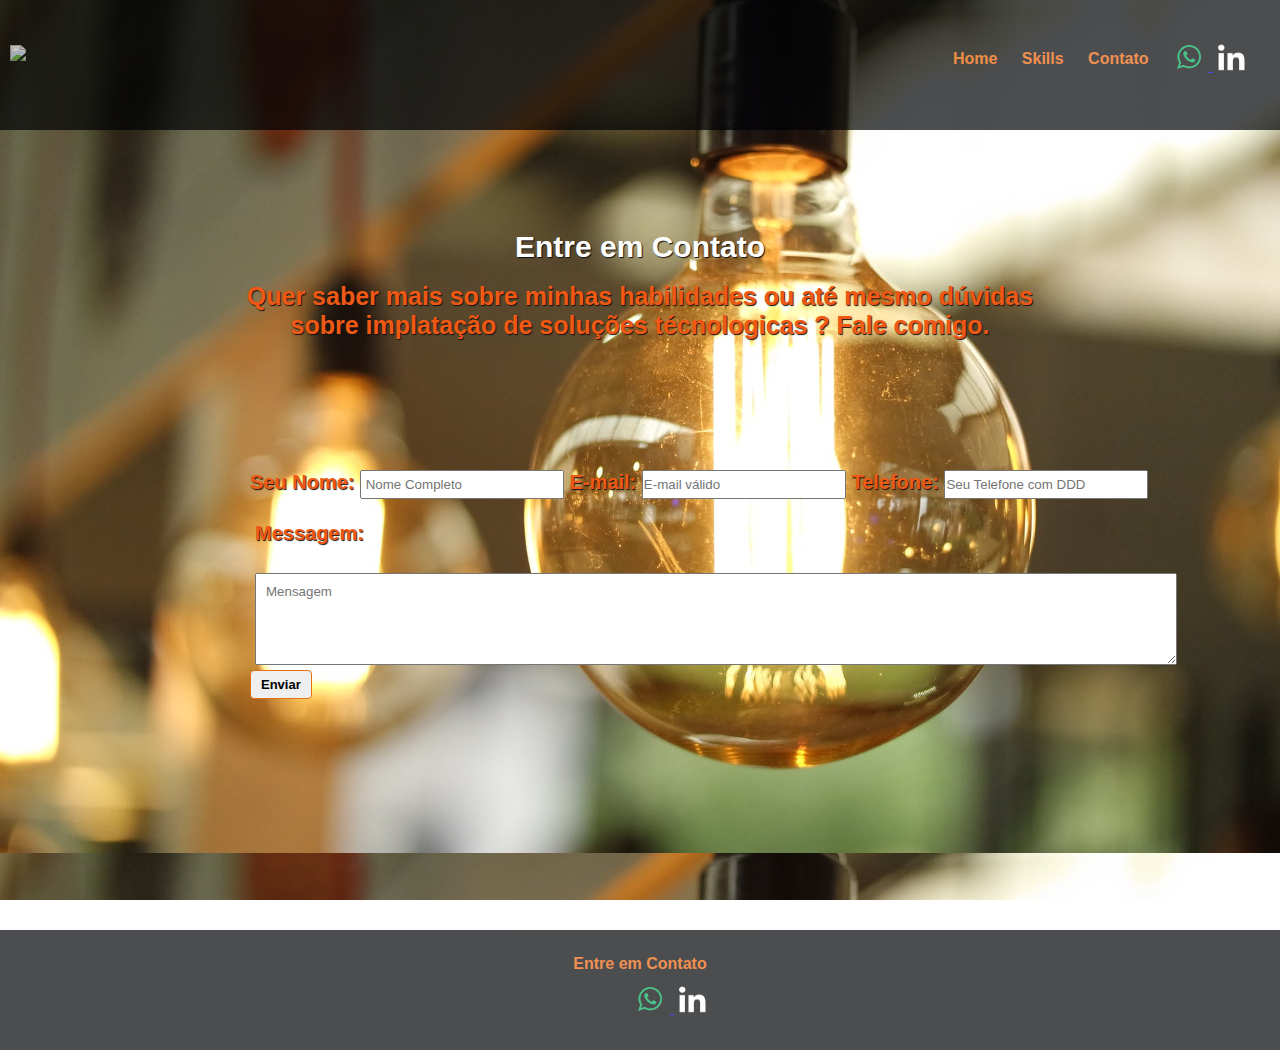
==== contato.html @ a6164b3d "Add files via upload" ====
<!DOCTYPE html>
<html lang="pt-BR">
<head>
    <link rel = "stylesheet" type = "text/css" href = "contato.css">
    <meta charset="UTF-8">
    <meta name="viewport" content="width=device-width, initial-scale=1.0">
    
    <title>C.S | Contato</title>
</head>
<body>
    <header>
        <div class = "container">   

            <div id = "logo">         

                <img src = "cs.png" width="50px">
            
            </div>  

             <p id ="logotp">
            
            <a id = "whats" href = "https://api.whatsapp.com/send?phone=5511976769337&text=Entre%20em%20contato%20para%20maiores%20informa%C3%A7%C3%B5es%20!" target="_blank">
                <img src ="wttbranc.png" width="40px">
            </a>

            <a href = "https://www.linkedin.com/in/cibelesantoscs/" target="_blank">
                
                <img src = "inbranc.png" width="37px">
           
            </a>

            <div id = "menu">

                <a href = "index.html">Home</a>

                <a href = "skills.html">Skills</a>

                <a href = "contato.html">Contato</a>
            
            </div> 
           
            </p>            

        </div>
    </header>

    <div id = "principal">
        <div class = "container">

            <p id = "tit">Entre em Contato</p>

            <br>

            <p id = "text">Quer saber mais sobre minhas habilidades ou até mesmo dúvidas <br>
            sobre implatação de soluções técnologicas ? Fale comigo.    

            </p>

            <div id = "area">

                <form id = "formulario" autocomplete="off"  action="https://formspree.io/xwkrjqqg"  method="POST"
        >           
                    <label>Seu Nome:
                    
                        <input class ="caixa" type="text" name="nome" placeholder=" Nome Completo">
                
                    </label>
                
                    <label>E-mail:
                        
                        <input class ="caixa" type ="email" name="_replyto" placeholder="E-mail válido">
                        
                    </label>
                    
                    <label>Telefone:
                    
                        <input class ="caixa" type = "number" name = "telefone" placeholder="Seu Telefone com DDD">
                        
                    </label>
                    
                    <br>
                
                    <label>
                    
                    <br>
                    
                    <p id = "msg"> Messagem:</p>
                    
                    <br>
                    
                    <textarea name="message" placeholder="Mensagem"></textarea>
                    
                    </label>
                    
                    <input id = "bt" type="submit" value="Enviar">
                
                </form>

            </div>

        </div>

    </div>


    <footer>
        <p id = "cont">Entre em Contato</p>
        
           <p>
              <a id = "wlb" href = "https://api.whatsapp.com/send?phone=5511976769337&text=Entre%20em%20contato%20para%20maiores%20informa%C3%A7%C3%B5es%20!" target="_blank">
                   
                    <img src ="wttbranc.png" width="40px">
               </a>

               <a href = "https://www.linkedin.com/in/cibelesantoscs/" target="_blank">
                
                    <img src = "inbranc.png" width="37px">
              
                </a>

            </p>  
    </footer>
</body>
</html>
---- contato.css ----
body{
    background-image: url("ideia2.jpeg");
    background-size: 100%;
    background-attachment: fixed;
    height: 100%;
    width: 100%;
    
    
}

*{
    margin: 0;
    padding: 0;
    min-height: 100%;
    position: relative;
    font-family: Arial, Helvetica, sans-serif;
}

header{
    clear: both;
    background: rgb(0, 2, 5)000;  /* fallback for old browsers */
    filter: alpha(opacity=100);
    opacity: 0.7;
    -moz-opacity:0.5;
    height: 90px;
    padding: 20px;
}
footer{
    clear: both;
    background: rgb(0, 2, 5)000;  /* fallback for old browsers */
    filter: alpha(opacity=100);
    opacity: 0.7;
    -moz-opacity:0.5;
    height: 20px;
    padding: 50px;
   
    
}

textarea{
    width: 900px;
    height: 70px;
    padding: 10px;
    margin-left: 5px;
    margin-top: 5px;
}

#principal{
    
    clear: both;
    background-size: 100%;
    min-height: 600px;
    padding: 100px;
}

#logo{
    clear: both;
    padding: 50px;
    margin-top: -100px;
}

#menu{
    float: right;
    margin-top: 30px;

}

#menu a{
    padding: 52px 10px;
    text-decoration: none;
    color: #eb6308;
    font-family: Arial, Helvetica, sans-serif;
    font-weight: bolder ;
    
}

#logotp{
    float: right;
    padding: 23px 10px;
}
#wlb{
    
    margin-left: 580px;
    
}

#logo{
    clear: both;
    float: left;
    margin-left: -60px;
    margin-top: -25px;
}

#nome{
    text-align: center;
}
#area{
    margin-left: 150px;
    font-size: 20px;
    margin-top: 130px;
    font-family: Arial, Helvetica, sans-serif;
    font-weight: bolder ;
    color: #f05914;
    text-shadow: 1px 1px 1px #111111;
}

#msg{
    margin-left: 5px;
}
  
#tit{
    text-align: center;
    color: #ffffff;
    font-family: Arial, Helvetica, sans-serif;
    font-weight: bolder ;
    font-size: 30px;
    text-shadow: 1px 1px 1px #111111;
}

#text{
    text-align: center;
    color: #f05914;
    font-family: Arial, Helvetica, sans-serif;
    font-weight: bolder ;
    font-size: 25px;
    text-shadow: 1px 1px 1px #111111;
}

#bt{
    border:1px solid #e27114;
    border-radius:4px;
    display:inline-block;
    cursor:pointer;
    font-family: Arial, Helvetica, sans-serif;;
    font-weight:bold;
    font-size:13px;
    padding:6px 10px;
    text-decoration:none;
}

#cont{
    text-align: center;
    font-family: Arial, Helvetica, sans-serif;
    font-weight: bolder;
    color: #eb6308;
    padding: 10px;
    text-align: center;
    margin-top: -35px;
}

.caixa{
    width: 200px;
    height: 25px;
}
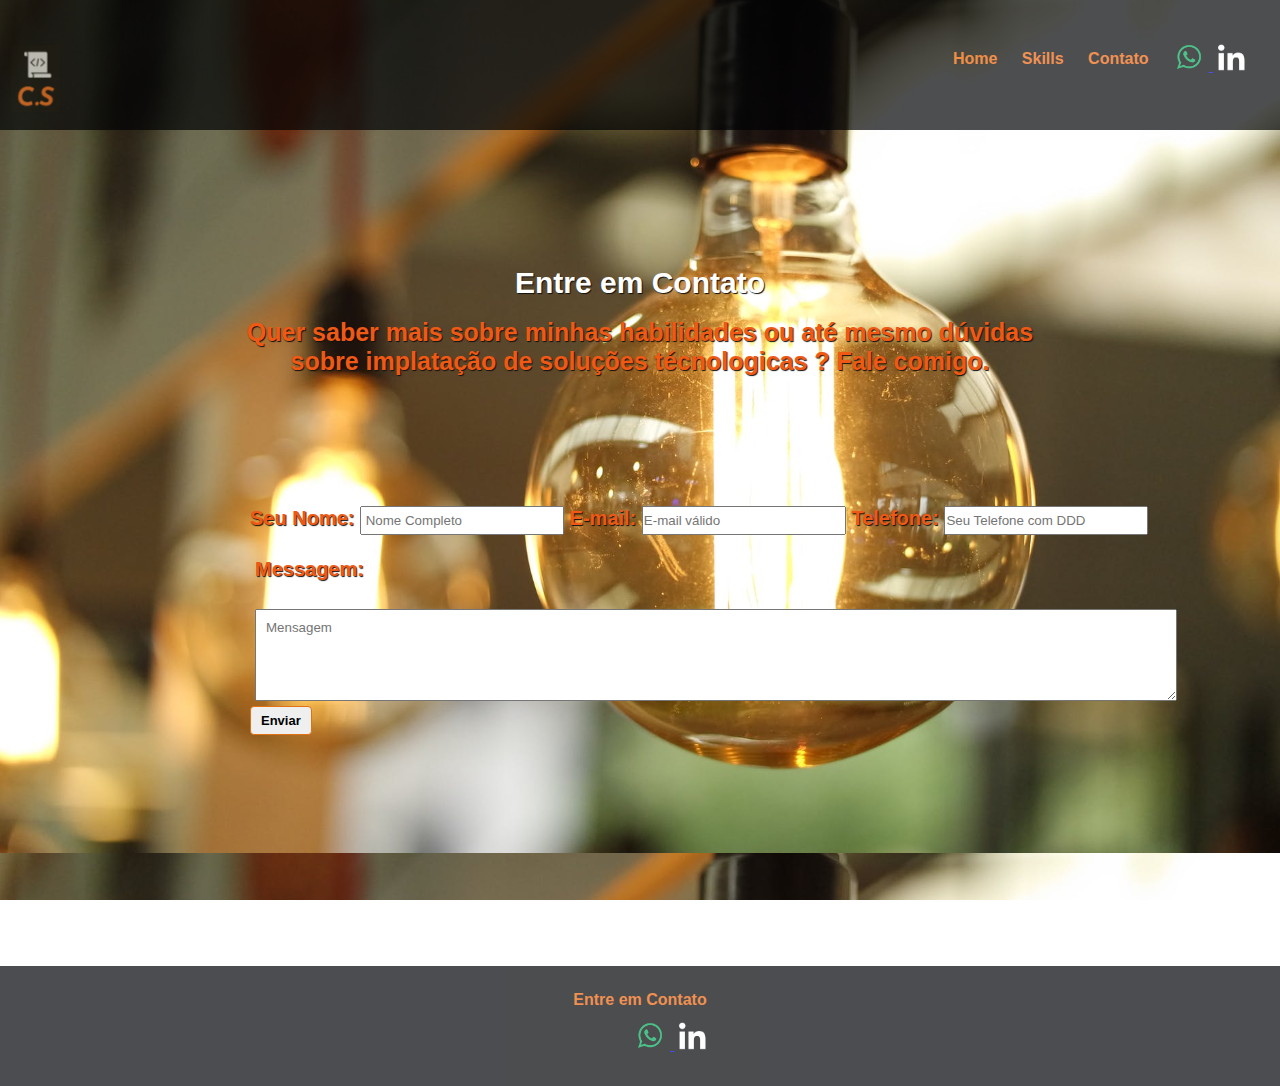
==== commit e9aa260f: "Add files via upload" ====
--- a/contato.html
+++ b/contato.html
@@ -13,7 +13,7 @@
 
             <div id = "logo">         
 
-                <img src = "cs.png" width="50px">
+                <img src = "CS.png" width="50px">
             
             </div>  
 
